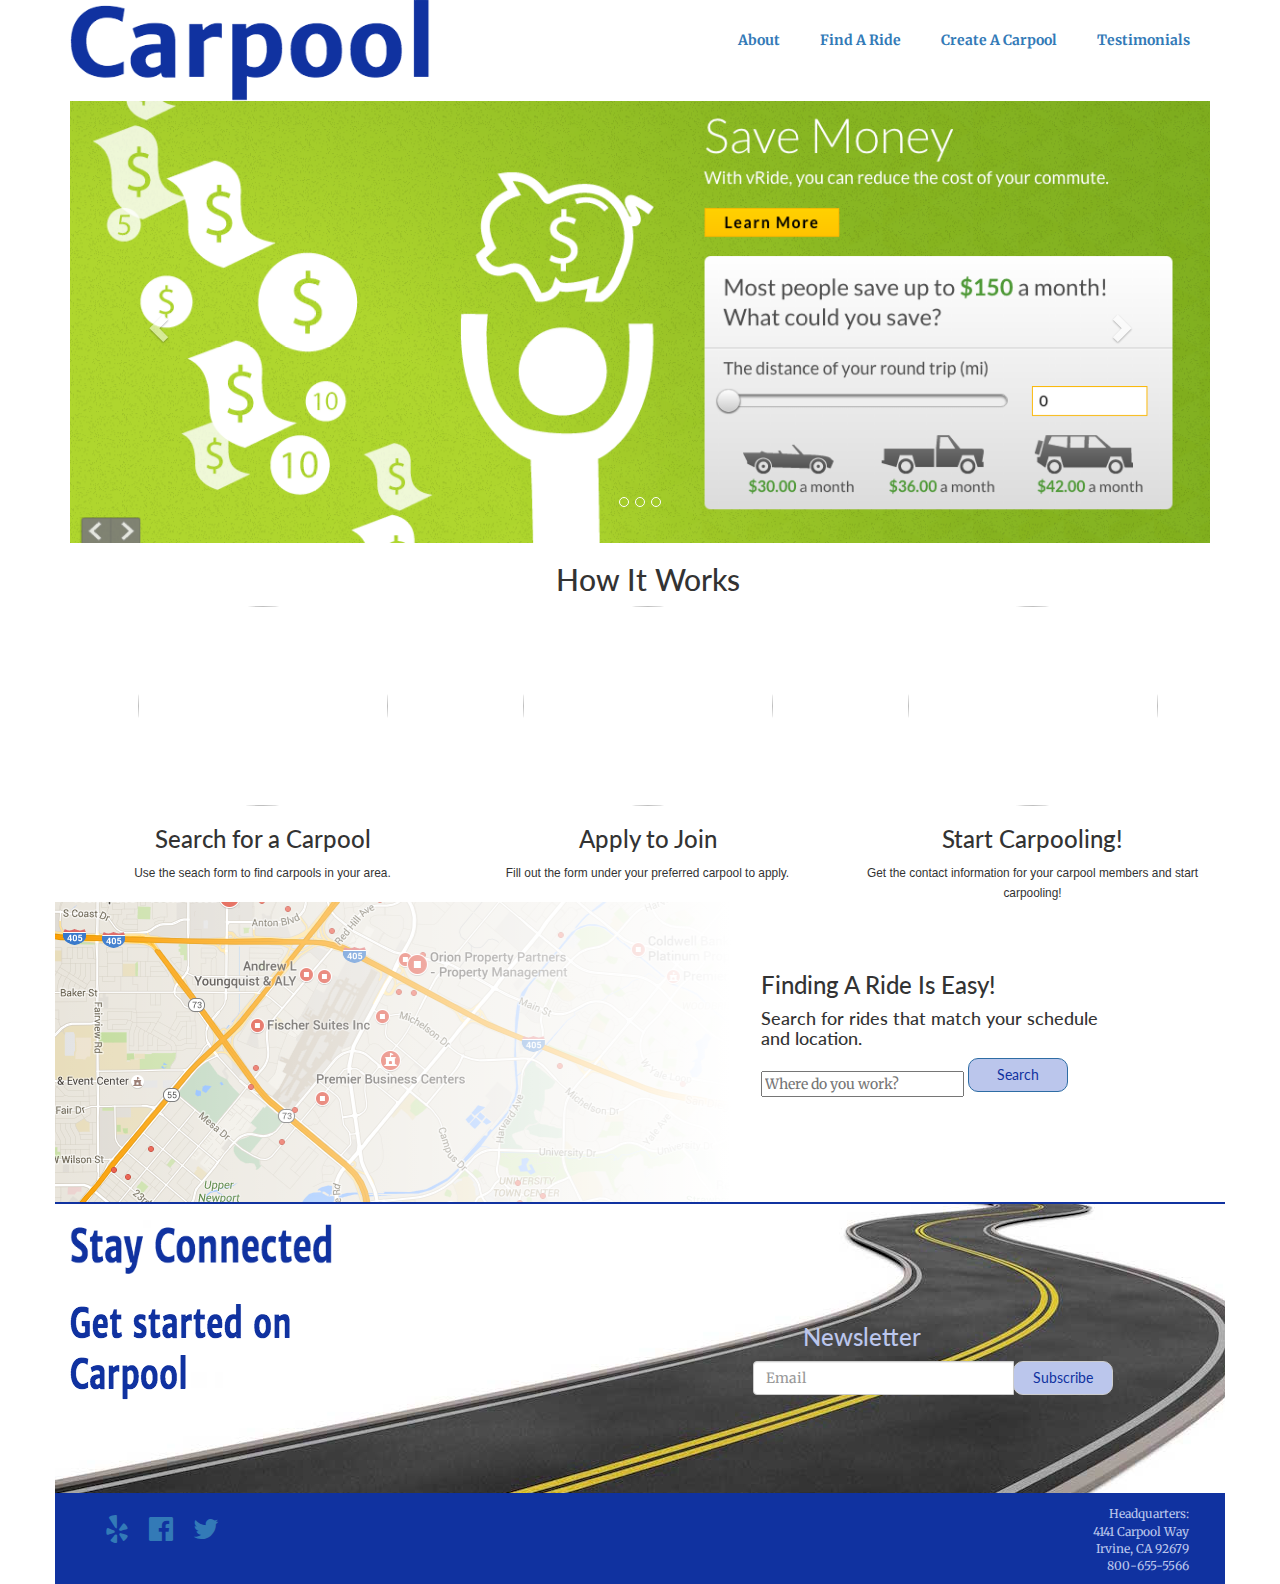
==== index.html @ 21de020d "changes to styling and added how it works container" ====
<!DOCTYPE html>
<html>
  <head>
    <meta name="viewport" content="width=device-width, initial-scale=1">
    <link rel="stylesheet" type="text/css" href="https://maxcdn.bootstrapcdn.com/bootstrap/3.3.5/css/bootstrap.min.css">
    <link rel="stylesheet" href="https://maxcdn.bootstrapcdn.com/font-awesome/4.4.0/css/font-awesome.min.css">
    <script src="https://code.jquery.com/jquery.js"></script>
    <script src="https://maxcdn.bootstrapcdn.com/bootstrap/3.3.5/js/bootstrap.min.js" integrity="sha512-K1qjQ+NcF2TYO/eI3M6v8EiNYZfA95pQumfvcVrTHtwQVDG+aHRqLi/ETn2uB+1JqwYqVG3LIvdm9lj6imS/pQ==" crossorigin="anonymous"></script>
    <link href='https://fonts.googleapis.com/css?family=Lato|Merriweather' rel='stylesheet' type='text/css'>
    <link rel="stylesheet" type="text/css" href="css/default.css">
  </head>
  <body>
    <div class="container">
      <div class="row">
        <div class="col-md-4">
          <!--Header-->
          <img src="images/Drawing.png" class="img-responsive" id="logo">
        </div>
        <!--Nav-->
        <div class="col-md-8">
          <div id="nav">
            <ul>
              <li id="get-testimonials"><a href="#testimonials">Testimonials</a></li>
              <li id="create-nav"><a href="#create-hide">Create A Carpool</a></li>
              <li><a href="#search-ride-form"> Find A Ride</a></li>
              <li id="about-nav"><a href="#about-page">About</a></li>
            </ul>
          </div>
        </div>
      </div>
    </div>

    <div class="container">
      <div class="row">
        <div class="col-sm-12">
      <div id="mycarousel" class="carousel slide" data-ride="carousel">
        <ol class="carousel-indicators">
          <li data-target="#mycarousel" data-slide-to="0"></li>
          <li data-target="#mycarousel" data-slide-to="1"></li>
          <li data-target="#mycarousel" data-slide-to="2"></li>
        </ol>
        <div class="carousel-inner" role="listbox">
          <div class="item active">
            <img src="images/money.png" class="img-responsive" alt="Save Money">
          </div>
          <div class="item">
            <img src="images/safety.png" alt="Safety First">
          </div>
          <div class="item">
            <img src="images/time.png" class="img-responsive" alt="time">
          </div>
          <div class="item">
            <img src="images/environment.png" class="img-responsive" alt="environment">
          </div>
        </div>
        <a class="left carousel-control" href="#mycarousel" role="button" data-slide="prev">
          <span class="glyphicon glyphicon-chevron-left" aria-hidden="true"></span>
          <span class="sr-only">Previous</span>
        </a>
        <a class="right carousel-control" href="#mycarousel" role="button" data-slide="next">
          <span class="glyphicon glyphicon-chevron-right" aria-hidden="true"></span>
          <span class="sr-only">Next</span>
        </a>
        </div>
      </div>
    </div>

     <div class="container" id="howitworks">
      <div class="row row-centered">
        <div class="col-md-12" id="howitworksrow">
          <h2> How It Works</h2>
          <div class="col-lg-4 col-md-4 col-sm-4 col-xs-12 col-centered">
          <img class="img-circle img-responsive center-block" src="https://developer.xamarin.com/samples/monodroid/MapsDemo/Screenshots%5CMapsDemo2.png">
          <h3>Search for a Carpool</h3>
          <small>Use the seach form to find carpools in your area.</small>
        </div>
        <div class="col-lg-4 col-md-4 col-sm-4 col-xs-12 col-centered">
          <img class="img-circle img-responsive center-block" src="https://www.az4education.org/wp-content/themes/thesis_182/custom/images/az4education_apply1.jpg">
          <h3>Apply to Join</h3>
          <small>Fill out the form under your preferred carpool to apply.</small>
        </div>
        <div class="col-lg-4 col-md-4 col-sm-4 col-xs-12 col-centered">
          <img class="img-circle img-responsive center-block" src="http://www.rochester.edu/parking/wp-content/uploads/2015/01/carpool.jpg">
          <h3>Start Carpooling!</h3>
          <small>Get the contact information for your carpool members and start carpooling!</small>
        </div>
      </div> 
    </div>
  </div>

    <div class="container" id="map-container">
      <div class="row">
        <div class="col-md-7" id="map-div">
          <div id="small-map">
            <div id="gradient">
            </div>
          </div>
        </div>
        <div class="col-md-4">
          <div class="form-horizontal" id="search-ride-form">
            <h3> Finding A Ride Is Easy!</h3>
            <h4> Search for rides that match your schedule and location.</h4>
            <input name="search" placeholder="Where do you work?" id="search-form">
            <button class="btn btn-primary" type="submit" id="search-ride">Search</button>
          </div>
        </div>
      </div>
    </div>
  </div>
</div>
</div>

    <div class="hidden" id="find-ride">
    <div class="container">
      <div class="row">
        <h3 id="near-you"> Carpools Near You</h3>
        <div class="col-md-4 col-md-offset-2">
          <span>
            <h4> Santa Ana --> Irvine</h4>
            <data> Arrive trip: Leave 6:30 am to arrive 7:00am</data><br>
            <data> Return trip: Leave 4:00pm to arrive 5:00pm</data><br>
            <button type="button" class="btn btn-primary join-button" type="submit" data-toggle="modal" data-target="#myModal"> Join</button>
          </span>
          <span>
            <h4> Tustin --> Irvine</h4>
            <data> Arrive trip: Leave 8:00 am to arrive 8:30am</data><br>
            <data> Return trip: Leave 5:00pm to arrive 5:30pm</data><br>
            <button type="button" class="btn btn-primary join-button" type="submit" data-toggle="modal" data-target="#myModal"> Join</button>
          </span>
          <span>
            <h4> Los Angeles --> Irvine</h4>
            <data> Arrive trip: Leave 6:30 am to arrive 8:00am</data><br>
            <data> Return trip: Leave 5:00pm to arrive 6:30pm</data><br>
            <button type="button" class="btn btn-primary join-button" type="submit" data-toggle="modal" data-target="#myModal"> Join</button>
          </span>
        </div>
        <div class="col-md-4">
          <span>
            <h4> Mission Viejo --> Irvine</h4>
            <data> Arrive trip: Leave 7:30 am to arrive 8:15am</data><br>
            <data> Return trip: Leave 4:30pm to arrive 5:15pm</data><br>
            <button type="button" class="btn btn-primary join-button" type="submit" data-toggle="modal" data-target="#myModal"> Join</button>
          </span>
          <span>
            <h4> Newport Beach --> Irvine</h4>
            <data> Arrive trip: Leave 8:00 am to arrive 8:30am</data><br>
            <data> Return trip: Leave 5:00pm to arrive 5:30pm</data><br>
            <button type="button" class="btn btn-primary join-button" type="submit" data-toggle="modal" data-target="#myModal"> Join</button>
          </span>
          <span>
            <h4> Long Beach --> Irvine</h4>
            <data> Arrive trip: Leave 6:30 am to arrive 7:30am</data><br>
            <data> Return trip: Leave 5:00pm to arrive 6:00pm</data><br>
            <button type="button" class="btn btn-primary join-button" type="submit" data-toggle="modal" data-target="#myModal"> Join</button>
          </span>
        </div>
      </div>
    </div>
    </div>

    <!-- Modal -->
  <div class="modal fade" id="myModal" role="dialog">
    <div class="modal-dialog">
    
      <!-- Modal content-->
      <div class="modal-content">
        <div class="modal-header">
          <button type="button" class="close" data-dismiss="modal">&times;</button>
        </div>
        <div class="modal-body">
          <div class="container" id="join-carpool">
              <div class="row">
              <div class="col-md-6">
                <form id="join">
                  <h3 id="join1">Join A Carpool:</h3>
                  <fieldset class="form-group">
                    <label for="Search">Name:</label>
                    <input type="text" class="form-control" id="name-join" placeholder="Name">
                  </fieldset>
                  <fieldset class="form-group">
                    <label for="Search">Address:</label>
                    <input type="text" class="form-control" id="address-join" placeholder="Address">
                  </fieldset>
                  <fieldset class="form-group">
                    <label for="Search">Phone:</label>
                    <input type="text" class="form-control" id="phone-join" placeholder="Phone">
                  </fieldset>
                  <fieldset class="form-group">
                    <label for="Search">Email:</label>
                    <input type="text" class="form-control" id="name-join" placeholder="Email">
                  </fieldset>
                  <button class="btn btn-primary" type="submit" id="submit">Submit</button>
                  <p> Thanks for choosing Carpool. We will verify your information and be contacting you shortly with meeting and contact information for your Carpool group.</p>
                </form>
              </div>
            </div>
          </div>
        </div>
      </div>
    </div>
  </div>

  <div class="hidden" id="about-page">
  <div class="container">
        <div class="row">
          <div class="col-md-12" "col-sm-12">
            <h3 id="about"> About us</h3>
          </div>
        </div>
        <div class="row">
          <div class="col-md-6" "col-sm-12">
            <h4> What is Carpool?</h4>
            <p> Carpool is a ridesharing service for working professionals that was founded in Orange County in 2015. It was built on the belief that people waste too much time sitting in their cars. That time could be better utilized doing productive things. Carpool helps to ease that wasted time, by decreasing time of commutes, and allowing people to make connections with other professionals in the area.</p>
            <h4> Why Carpool?</h4>
            <ul>
              <li> Saves time spent sitting on the freeway</li>
              <li> Saves money on gas</li>
              <li> Allows you to make new friends with other professionals</li>
              <li> Helps lower your carbon footprint</li>
            </ul>
            <h4> Who does it benefit?</h4>
            <p> Carpool is for working professionals who want to save time and money on their commutes. If you are a professional with a long commute, Carpool is perfect for you!</p>
            <h4> How it works:</h4>
            <p>Use the "Find A Carpool" map to find a carpool located near you. Fill out the form and submit your information. Allow our customer service representatives 48 hours to process the information. They will contact you regarding meeting places and other carpool members contact information. Then start carpooling away!</p>
          </div>
          <div class="col-md-6 col-sm-12">
            <img src="http://www.rapc.info/Transportation/TDM/image/carpool.JPG" class="img-responsive" id="no-traffic-img">
          </div>
        </div>
        <div class="show">
          <div class="row">
            <div class="col-sm-12">
              <button type="button" class="btn btn-default" type="submit" id="close-about">
                <span class="glyphicon glyphicon-menu-up" aria-hidden="true"></span>
              </button>
            </div>
          </div>
        </div>
      </div>
    </div>

    <div class="hidden" id="create-hide">
    <div class="container">
        <div class="col-sm- col-sm-offset-4" id="create carpool">
          <h3>Create A Carpool</h3>
          <form id="create" data-toggle="validator" role="form">
            <h4 id="create-header">Create Account:</h4>
            <fieldset>
              <div class="form-group">
                <label for="create">Email:</label>
                <input type="text" class="form-control" id="email-create" placeholder="email" required>
              </div>
              <div class="form-group">
                <label for="inputPassword" class="control-label" id="password">Password:</label>
                <input type="password" data-minlength="6" class="form-control" id="password-create" placeholder="password" required>
                <span class="help-block"> Minimum of 6 characters</span>
              </div>
              <div class="form-group">
                <input type="password" class="form-control" id="inputPasswordConfirm" data-match="#inputPassword" data-match-error="Password does not match" placeholder="Confirm" required>
                <div class="help-block with-errors"></div>
              </div>
            </fieldset>
            <h4> Personal Information:</h4>
            <fieldset>
              <div class="form-group">
              <label for="create">Name:</label>
              <input type="text" class="form-control" id="name-create" placeholder="Name" required>
            </div>
            <div class="form-group">
              <label for="create">Address:</label>
              <input type="text" class="form-control" id="address-create" placeholder="Address" required>
            </div>
            <div class="form-group">
              <label for="create">Phone:</label>
              <input type="text" class="form-control" id="phone-create" placeholder="Phone" required>
            </div>
            <div class="form-group">
              <label for="create">Zip Code (Employer):</label>
              <input type="text" class="form-control" id="zip-create" placeholder="Zip Code" required> 
            </div>
            <div class="form-group">
              <label for="create">Starting City:</label>
              <input type="text" class="form-control" id="start-create" placeholder="Starting City" required>
            </div>
            <div class="form-group">
              <label>
              <input type="checkbox" class="form-control" id="agree" value="" required>
              I agree to the terms of use.
              </label>
            </div>
            </fieldset>
            <div class="form-group">
            <button class="btn btn-primary" type="submit" id="submit">Sign Up</button>
            </div>
          </form>
        </div>
      </div>
    </div>
  </div>


    <div class="container" id="connected-background">
      <div class="row">
        <div class="col-sm-3">
          <img src="images/stay-connected.png" class="img-responsive" id="connected">
        </div>
      </div>
      <div class="row">
        <div class="col-md-7 " id="stay-connected">
          <img src="images/get-started.png" class="img-responsive" id="get-started">
        </div>
        <div class="col-sm-4">
          <h3 id="newsletter"> Newsletter</h3>
          <div class="input-group">
            <input type="text" class="form-control" placeholder="Email">
            <span class="input-group-btn">
              <button class="btn btn-default" type="button" id="subscribe-button">Subscribe</button>
            </span>
          </div>
    </div>
    </div>
  </div>

  <!--Testimonials-->
  <div class="hidden" id="testimonials-container">
  <div class="container" id="testimonials-background">
      <div class="row">
        <div class="col-md-12">
          <h2 id="testimonials"> What People Are Saying About Us </h2>
        </div>
      </div>
      <div class="row">
        <div class="col-mg-4 col-md-4 col-md-offset-0 col-xs-12">
          <img class="img-circle img-responsive" src="http://www.popsci.com/sites/popsci.com/files/bill_gates_july_2014.jpg" class="img-responsive" id="bill">
        </div>
        <div class="col-lg-7 col-md-7 col-md-offset- col-xs-12 bill">
          <div class="quote-heading">
            <h4> Bill G.</h4>
            <p>Technology Executive</p>
            <p> Long Beach, CA</p>
          </div>
          <div class="well bottom">
            <small> "Lorem ipsum dolor sit amet, consectetur adipiscing elit. Nunc sed convallis orci, vel convallis erat. Phasellus ullamcorper sapien orci, vitae aliquam turpis malesuada sed. Lorem ipsum dolor sit amet, consectetur adipiscing elit. Integer elit urna, feugiat ac porttitor sit amet, egestas at metus. Morbi interdum eget ligula sed sodales. Aliquam gravida augue felis, quis aliquam quam semper non. Duis ultrices turpis id enim ullamcorper, id varius purus tempor. Duis aliquam nisi quis pharetra vestibulum. Pellentesque in quam est. Vivamus velit odio, scelerisque a diam non, sollicitudin euismod velit. In at orci nisi. Sed a quam tempus, ullamcorper nisl in, bibendum."</small>
          </div>
        </div>
      </div>
      <div class="show">
        <div class="row">
          <div class="col-sm-12">
            <button type="button" class="btn btn-default" type="submit" id="close-testimonials">
              <span class="glyphicon glyphicon-menu-up" aria-hidden="true"></span>
            </button>
          </div>
        </div>
      </div>
    </div>
  </div>
  <script src="js/app.js"></script>
  </body> 
  <!--<footer>-->
    <footer>
      <div class="container" id="footer">
        <div class="row">
          <div class="col=md-4">
            <div id="social-media-nav">
              <ul>
                <li><a href="http://yelp.com"><i class="fa fa-yelp fa-2x" id="yelp"></i></a>
                <li><a href="http://facebook.com"><i class="fa fa-facebook-official fa-2x" id="facebook"></i></a>
                <li><a href="http://twitter.com"><i class="fa fa-twitter fa-2x" id="twitter"></i></a>
              </ul>
            </div>
          </div>
          <div class="col-md-2 col-md-offset-8">
            <div id="company-info">Headquarters:<br>4141 Carpool Way<br>Irvine, CA 92679</br>800-655-5566
            </div>
          </div>
        </div>
      </div>
    </div>
  </footer>
</html>
---- css/default.css ----
h2, h3, h4, h5 {
  font-family: 'Lato', serif;
}
p, li, ul, span {
  font-family: 'Merriweather', sans-serif;
}
label {
  font-family: 'Lato', serif;
}
input {
  font-family: 'Merriweather', sans-serif;
}
fieldset, form {
  font-family: 'Merriweather', sans-serif;
}
#about {
  border-bottom: 5px solid #5174E9;
}
#no-traffic-img {
  float: right;
  margin-right: 100px;
  margin-top: 50px;
}
#submit, #newsletter-button, #subscribe-button, #search-ride, #close-about, #close-testimonials{
  font-family: 'Lato', serif;
  background-color: #BBC6EC;
  color: #1032A0;
  border-radius: 10px;
  width: 100px;
  margin-bottom: 20px;
}
#sign {
  margin-top:50px;
  float: left;
}
#background-image {
  background-image: url(../images/map.png);
  padding: 20px;
  border-top: 5px solid #1032A0;
}
#form, #form2 {
  background-color: rgba(182, 182, 180, 0.7);
  padding: 5px 20px 20px 20px;
  color: #5174E9;
}
#find {
  font-weight: bold;
}
#bill-quote, #steve-quote, #jack-quote {
  border-bottom: 2px dotted #5174E9;
  padding: 5px;
}
#bill {
  height: 250px;
  margin-top: 30px;
  margin-bottom: 10px;
  margin-right: auto;
  margin-left: auto;
}
#steve {
  height: 150px;
  margin-bottom: 10px;
  margin-top: 10px;
}
#jack {
  height: 150px;
}
#sky {
  background-image: url(http://www.mrwallpaper.com/wallpapers/doubled-freeway-at-night-1600x900.jpg);
  padding: 20px;
}
#contact-us {
  background-color: rgba(182, 182, 180, 0.5);
  padding: 5px 20px 20px 20px;
  color: #1032A0;
}
#sm-icons {
  word-spacing: 20px;
}
#list-view, #list-view2 {
  padding: 30px;
}
#nav ul li{
  float: right;
  display: inline;
  padding: 20px;
  font-weight: bold;
}
#company-info {
  float: right;
  font-family: 'Merriweather', sans-serif;
  font-size: 12px;
  text-align: right;
}
#social-media {
  margin-bottom: 20px;
}
#connected-background {
  background-image: url(../images/roads.jpg);
  height: 293px;
  border-top: 2px solid #1032A0;
  border-bottom: 2px solid #1032A0;
}
#connected {
  padding-bottom: 30px;
  margin-top: 20px;
}
#sm-border {
  height: 5px solid #1032A0;
}
#newsletter {
  width: 400px;
  margin-left: 50px;
  color: #BBC6EC;
}
.carousel-control.left, 
.carousel-control.right {
    background-image: none
}
.carousel-inner > .item > img {
    margin: 0 auto;
}
#small-map {
  position: relative;
  background-image: url(../images/small-map.png);
  height: 300px;
  width: 100%;
  margin-left: 0;
}
#gradient {
  height: 100%;
  width: 100%;
  position: absolute;
  top: 0;
  left: 0;
  background-image: linear-gradient(
    to right, transparent, white);
}
#social-media-nav ul li{
  display: inline;
  float: left;
  padding: 10px;
}
#questions-row {
  height: 350px;
  width: 100%;
  background-color: #5174E9;
  margin: 0;
}
#questions-div {
  text-align: center;
}
#search-ride-form {
  background-color: white;
  margin-top: 70px;
}
#savings {
  height: 200px;
  width: 100%;
  color: #1032A0;
  margin: 0;
  background-image: -webkit-gradient(
  linear,
  left top,
  left bottom,
  color-stop(0, #5175E9),
  color-stop(1, #BBC6EC)
);
}
#saved {
  text-align: center;
  margin-top: 30px;
}
#dollars {
  font-family: 'Merriweather', sans-serif;
  font-size: 72px;
}
#near-you {
  text-align: center;
}
#close-about, #close-testimonials {
  float: right;
}
#email-create, #password-create, #name-create, #address-create, #phone-create, #zip-create, #start-create, #inputPasswordConfirm {
  width: 300px;
}
#testimonials-background {
  background-image: url(http://www.wallpapersbyte.com/wp-content/uploads/2015/06/White-Paper-Dents-Bumps-Texture-Background-WallpapersByte-com-1920x1080.jpg);
}
#testimonials {
  color: #1032A0;
}
.bill {
  color: #5174E9;
}
#footer {
  background-color: #1032A0; 
  color: #BBC6EC;
  padding-bottom: 10px;
}
.quote-heading {
  text-align: center;
  background-color: rgba(81, 116, 233, 0.7);
  color: #1032A0;
  padding-top: 10px;
  padding-bottom: 10px;
}
#howitworks {
  padding-left: 0;
  text-align: center;
}
#howitworks img {
  height: 200px;
  width: 250px;
}
#map-div, #map-container {
  padding-left: 0;
}
#find-ride {
  padding-bottom: 20px;
}
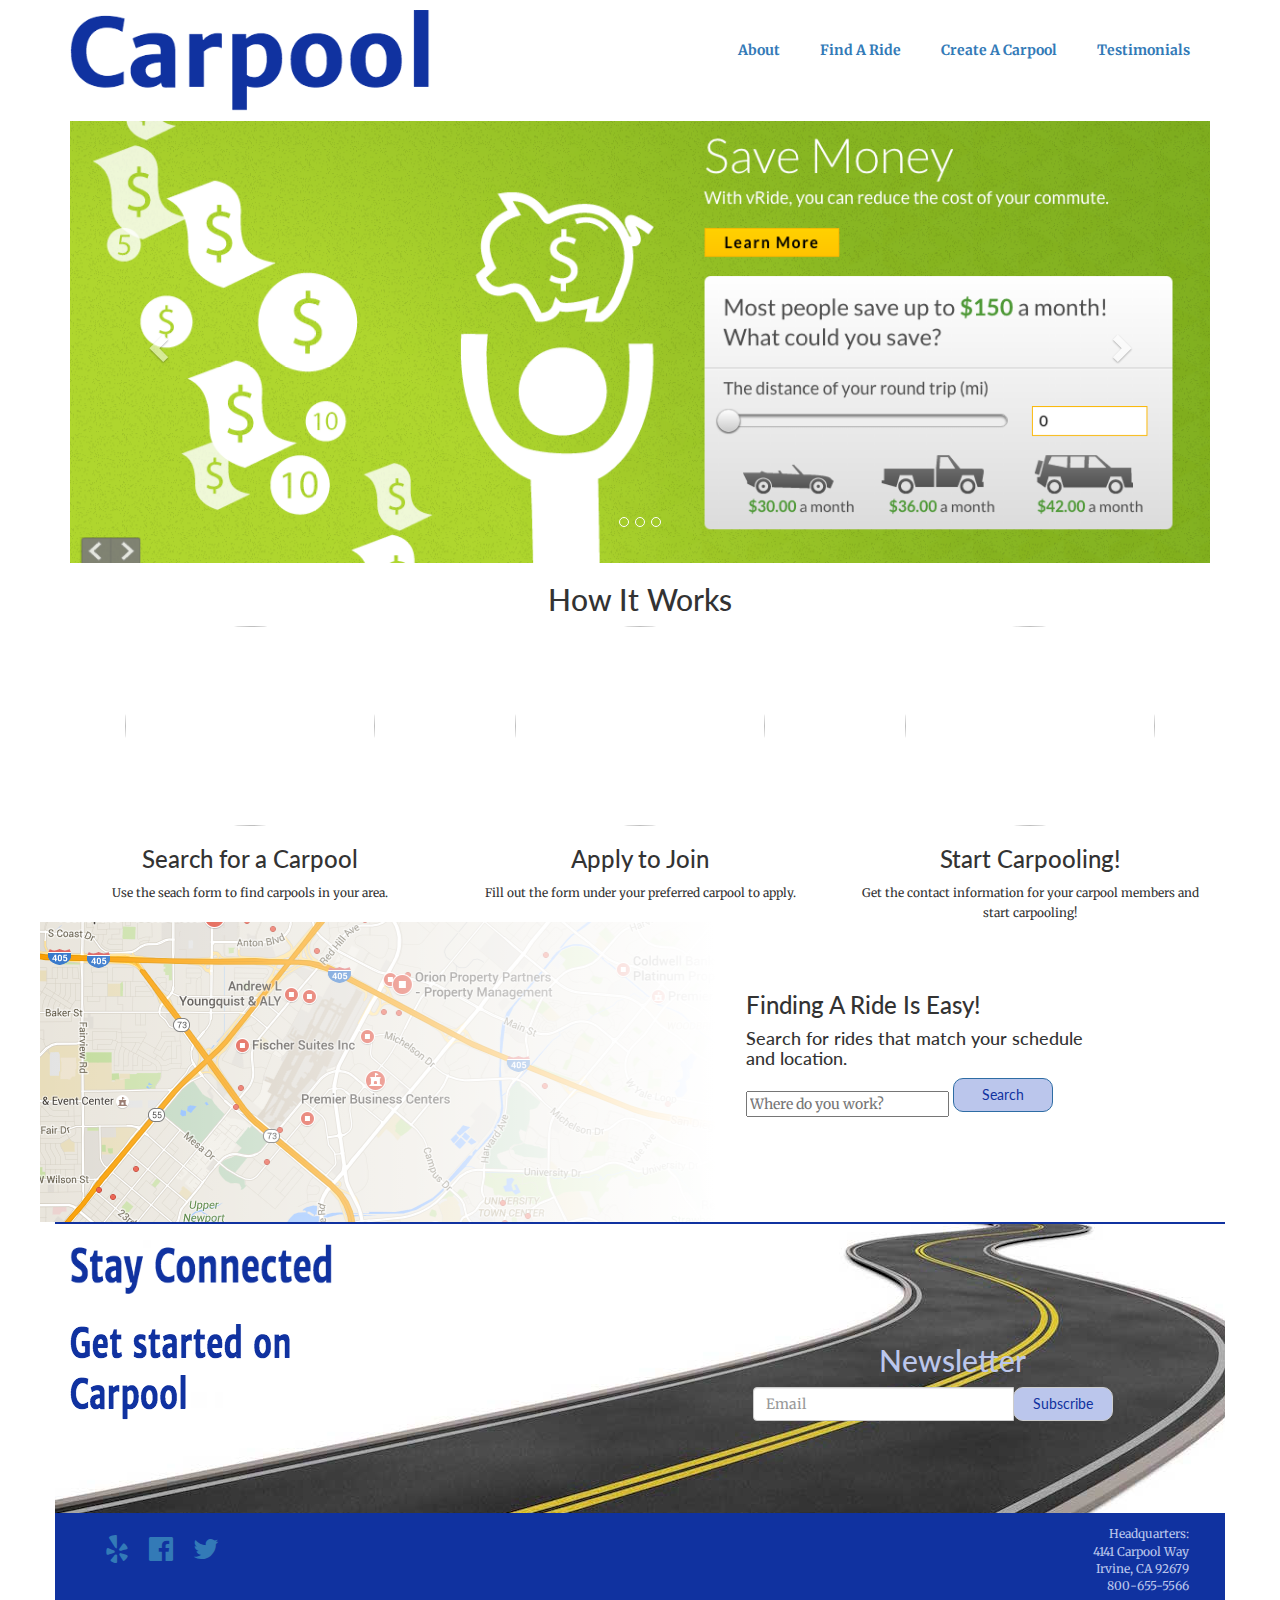
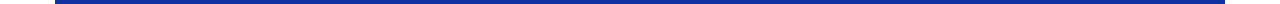
==== commit 101baa6f: "changes to form styling, #4" ====
--- a/index.html
+++ b/index.html
@@ -10,7 +10,7 @@
     <link rel="stylesheet" type="text/css" href="css/default.css">
   </head>
   <body>
-    <div class="container">
+    <div class="container" id="header-container">
       <div class="row">
         <div class="col-md-4">
           <!--Header-->
@@ -33,64 +33,65 @@
     <div class="container">
       <div class="row">
         <div class="col-sm-12">
-      <div id="mycarousel" class="carousel slide" data-ride="carousel">
-        <ol class="carousel-indicators">
-          <li data-target="#mycarousel" data-slide-to="0"></li>
-          <li data-target="#mycarousel" data-slide-to="1"></li>
-          <li data-target="#mycarousel" data-slide-to="2"></li>
-        </ol>
-        <div class="carousel-inner" role="listbox">
-          <div class="item active">
-            <img src="images/money.png" class="img-responsive" alt="Save Money">
-          </div>
-          <div class="item">
-            <img src="images/safety.png" alt="Safety First">
-          </div>
-          <div class="item">
-            <img src="images/time.png" class="img-responsive" alt="time">
-          </div>
-          <div class="item">
-            <img src="images/environment.png" class="img-responsive" alt="environment">
-          </div>
-        </div>
-        <a class="left carousel-control" href="#mycarousel" role="button" data-slide="prev">
-          <span class="glyphicon glyphicon-chevron-left" aria-hidden="true"></span>
-          <span class="sr-only">Previous</span>
-        </a>
-        <a class="right carousel-control" href="#mycarousel" role="button" data-slide="next">
-          <span class="glyphicon glyphicon-chevron-right" aria-hidden="true"></span>
-          <span class="sr-only">Next</span>
-        </a>
-        </div>
-      </div>
-    </div>
-
-     <div class="container" id="howitworks">
+          <div id="mycarousel" class="carousel slide" data-ride="carousel">
+            <ol class="carousel-indicators">
+              <li data-target="#mycarousel" data-slide-to="0"></li>
+              <li data-target="#mycarousel" data-slide-to="1"></li>
+              <li data-target="#mycarousel" data-slide-to="2"></li>
+            </ol>
+            <div class="carousel-inner" role="listbox">
+              <div class="item active">
+                <img src="images/money.png" class="img-responsive" alt="Save Money">
+              </div>
+              <div class="item">
+                <img src="images/safety.png" alt="Safety First">
+              </div>
+              <div class="item">
+                <img src="images/time.png" class="img-responsive" alt="time">
+              </div>
+              <div class="item">
+                <img src="images/environment.png" class="img-responsive" alt="environment">
+              </div>
+            </div>
+            <a class="left carousel-control" href="#mycarousel" role="button" data-slide="prev">
+              <span class="glyphicon glyphicon-chevron-left" aria-hidden="true"></span>
+              <span class="sr-only">Previous</span>
+            </a>
+            <a class="right carousel-control" href="#mycarousel" role="button" data-slide="next">
+              <span class="glyphicon glyphicon-chevron-right" aria-hidden="true"></span>
+              <span class="sr-only">Next</span>
+            </a>
+          </div>
+        </div>
+      </div>
+    </div>
+
+    <div class="container" id="howitworks">
       <div class="row row-centered">
         <div class="col-md-12" id="howitworksrow">
           <h2> How It Works</h2>
           <div class="col-lg-4 col-md-4 col-sm-4 col-xs-12 col-centered">
-          <img class="img-circle img-responsive center-block" src="https://developer.xamarin.com/samples/monodroid/MapsDemo/Screenshots%5CMapsDemo2.png">
-          <h3>Search for a Carpool</h3>
-          <small>Use the seach form to find carpools in your area.</small>
-        </div>
-        <div class="col-lg-4 col-md-4 col-sm-4 col-xs-12 col-centered">
-          <img class="img-circle img-responsive center-block" src="https://www.az4education.org/wp-content/themes/thesis_182/custom/images/az4education_apply1.jpg">
-          <h3>Apply to Join</h3>
-          <small>Fill out the form under your preferred carpool to apply.</small>
-        </div>
-        <div class="col-lg-4 col-md-4 col-sm-4 col-xs-12 col-centered">
-          <img class="img-circle img-responsive center-block" src="http://www.rochester.edu/parking/wp-content/uploads/2015/01/carpool.jpg">
-          <h3>Start Carpooling!</h3>
-          <small>Get the contact information for your carpool members and start carpooling!</small>
-        </div>
-      </div> 
-    </div>
-  </div>
+            <img class="img-circle img-responsive center-block" src="https://developer.xamarin.com/samples/monodroid/MapsDemo/Screenshots%5CMapsDemo2.png">
+            <h3>Search for a Carpool</h3>
+            <small>Use the seach form to find carpools in your area.</small>
+          </div>
+          <div class="col-lg-4 col-md-4 col-sm-4 col-xs-12 col-centered">
+            <img class="img-circle img-responsive center-block" src="https://www.az4education.org/wp-content/themes/thesis_182/custom/images/az4education_apply1.jpg">
+            <h3>Apply to Join</h3>
+            <small>Fill out the form under your preferred carpool to apply.</small>
+          </div>
+          <div class="col-lg-4 col-md-4 col-sm-4 col-xs-12 col-centered">
+            <img class="img-circle img-responsive center-block" src="http://www.rochester.edu/parking/wp-content/uploads/2015/01/carpool.jpg">
+            <h3>Start Carpooling!</h3>
+            <small>Get the contact information for your carpool members and start carpooling!</small>
+          </div>
+        </div> 
+      </div>
+    </div>
 
     <div class="container" id="map-container">
       <div class="row">
-        <div class="col-md-7" id="map-div">
+        <div class="col-md-7" "col-sm-7 col-xs-7" id="map-div">
           <div id="small-map">
             <div id="gradient">
             </div>
@@ -106,125 +107,133 @@
         </div>
       </div>
     </div>
-  </div>
-</div>
-</div>
 
     <div class="hidden" id="find-ride">
-    <div class="container">
-      <div class="row">
-        <h3 id="near-you"> Carpools Near You</h3>
-        <div class="col-md-4 col-md-offset-2">
-          <span>
-            <h4> Santa Ana --> Irvine</h4>
-            <data> Arrive trip: Leave 6:30 am to arrive 7:00am</data><br>
-            <data> Return trip: Leave 4:00pm to arrive 5:00pm</data><br>
-            <button type="button" class="btn btn-primary join-button" type="submit" data-toggle="modal" data-target="#myModal"> Join</button>
-          </span>
-          <span>
-            <h4> Tustin --> Irvine</h4>
-            <data> Arrive trip: Leave 8:00 am to arrive 8:30am</data><br>
-            <data> Return trip: Leave 5:00pm to arrive 5:30pm</data><br>
-            <button type="button" class="btn btn-primary join-button" type="submit" data-toggle="modal" data-target="#myModal"> Join</button>
-          </span>
-          <span>
-            <h4> Los Angeles --> Irvine</h4>
-            <data> Arrive trip: Leave 6:30 am to arrive 8:00am</data><br>
-            <data> Return trip: Leave 5:00pm to arrive 6:30pm</data><br>
-            <button type="button" class="btn btn-primary join-button" type="submit" data-toggle="modal" data-target="#myModal"> Join</button>
-          </span>
-        </div>
-        <div class="col-md-4">
-          <span>
-            <h4> Mission Viejo --> Irvine</h4>
-            <data> Arrive trip: Leave 7:30 am to arrive 8:15am</data><br>
-            <data> Return trip: Leave 4:30pm to arrive 5:15pm</data><br>
-            <button type="button" class="btn btn-primary join-button" type="submit" data-toggle="modal" data-target="#myModal"> Join</button>
-          </span>
-          <span>
-            <h4> Newport Beach --> Irvine</h4>
-            <data> Arrive trip: Leave 8:00 am to arrive 8:30am</data><br>
-            <data> Return trip: Leave 5:00pm to arrive 5:30pm</data><br>
-            <button type="button" class="btn btn-primary join-button" type="submit" data-toggle="modal" data-target="#myModal"> Join</button>
-          </span>
-          <span>
-            <h4> Long Beach --> Irvine</h4>
-            <data> Arrive trip: Leave 6:30 am to arrive 7:30am</data><br>
-            <data> Return trip: Leave 5:00pm to arrive 6:00pm</data><br>
-            <button type="button" class="btn btn-primary join-button" type="submit" data-toggle="modal" data-target="#myModal"> Join</button>
-          </span>
-        </div>
-      </div>
-    </div>
+      <div class="container">
+        <div class="row">
+          <h3 id="near-you"> Carpools Near You</h3>
+          <div class="col-md-4 col-md-offset-2">
+            <span>
+              <h4> Santa Ana --> Irvine</h4>
+              <data> Arrive trip: Leave 6:30 am to arrive 7:00am</data><br>
+              <data> Return trip: Leave 4:00pm to arrive 5:00pm</data><br>
+              <button type="button" class="btn btn-primary join-button" type="submit" data-toggle="modal" data-target="#myModal"> Join</button>
+            </span>
+            <span>
+              <h4> Tustin --> Irvine</h4>
+              <data> Arrive trip: Leave 8:00 am to arrive 8:30am</data><br>
+              <data> Return trip: Leave 5:00pm to arrive 5:30pm</data><br>
+              <button type="button" class="btn btn-primary join-button" type="submit" data-toggle="modal" data-target="#myModal"> Join</button>
+            </span>
+            <span>
+              <h4> Los Angeles --> Irvine</h4>
+              <data> Arrive trip: Leave 6:30 am to arrive 8:00am</data><br>
+              <data> Return trip: Leave 5:00pm to arrive 6:30pm</data><br>
+              <button type="button" class="btn btn-primary join-button" type="submit" data-toggle="modal" data-target="#myModal"> Join</button>
+            </span>
+          </div>
+          <div class="col-md-4">
+            <span>
+              <h4> Mission Viejo --> Irvine</h4>
+              <data> Arrive trip: Leave 7:30 am to arrive 8:15am</data><br>
+              <data> Return trip: Leave 4:30pm to arrive 5:15pm</data><br>
+              <button type="button" class="btn btn-primary join-button" type="submit" data-toggle="modal" data-target="#myModal"> Join</button>
+            </span>
+            <span>
+              <h4> Newport Beach --> Irvine</h4>
+              <data> Arrive trip: Leave 8:00 am to arrive 8:30am</data><br>
+              <data> Return trip: Leave 5:00pm to arrive 5:30pm</data><br>
+              <button type="button" class="btn btn-primary join-button" type="submit" data-toggle="modal" data-target="#myModal"> Join</button>
+            </span>
+            <span>
+              <h4> Long Beach --> Irvine</h4>
+              <data> Arrive trip: Leave 6:30 am to arrive 7:30am</data><br>
+              <data> Return trip: Leave 5:00pm to arrive 6:00pm</data><br>
+              <button type="button" class="btn btn-primary join-button" type="submit" data-toggle="modal" data-target="#myModal"> Join</button>
+            </span>
+          </div>
+        </div>
+      </div>
     </div>
 
     <!-- Modal -->
-  <div class="modal fade" id="myModal" role="dialog">
-    <div class="modal-dialog">
-    
+    <div class="modal fade" id="myModal" role="dialog">
+      <div class="modal-dialog">
       <!-- Modal content-->
-      <div class="modal-content">
-        <div class="modal-header">
-          <button type="button" class="close" data-dismiss="modal">&times;</button>
-        </div>
-        <div class="modal-body">
-          <div class="container" id="join-carpool">
-              <div class="row">
-              <div class="col-md-6">
-                <form id="join">
-                  <h3 id="join1">Join A Carpool:</h3>
-                  <fieldset class="form-group">
-                    <label for="Search">Name:</label>
-                    <input type="text" class="form-control" id="name-join" placeholder="Name">
-                  </fieldset>
-                  <fieldset class="form-group">
-                    <label for="Search">Address:</label>
-                    <input type="text" class="form-control" id="address-join" placeholder="Address">
-                  </fieldset>
-                  <fieldset class="form-group">
-                    <label for="Search">Phone:</label>
-                    <input type="text" class="form-control" id="phone-join" placeholder="Phone">
-                  </fieldset>
-                  <fieldset class="form-group">
-                    <label for="Search">Email:</label>
-                    <input type="text" class="form-control" id="name-join" placeholder="Email">
-                  </fieldset>
-                  <button class="btn btn-primary" type="submit" id="submit">Submit</button>
-                  <p> Thanks for choosing Carpool. We will verify your information and be contacting you shortly with meeting and contact information for your Carpool group.</p>
-                </form>
-              </div>
-            </div>
-          </div>
-        </div>
-      </div>
-    </div>
-  </div>
-
-  <div class="hidden" id="about-page">
-  <div class="container">
-        <div class="row">
-          <div class="col-md-12" "col-sm-12">
-            <h3 id="about"> About us</h3>
-          </div>
-        </div>
-        <div class="row">
-          <div class="col-md-6" "col-sm-12">
-            <h4> What is Carpool?</h4>
-            <p> Carpool is a ridesharing service for working professionals that was founded in Orange County in 2015. It was built on the belief that people waste too much time sitting in their cars. That time could be better utilized doing productive things. Carpool helps to ease that wasted time, by decreasing time of commutes, and allowing people to make connections with other professionals in the area.</p>
-            <h4> Why Carpool?</h4>
-            <ul>
-              <li> Saves time spent sitting on the freeway</li>
-              <li> Saves money on gas</li>
-              <li> Allows you to make new friends with other professionals</li>
-              <li> Helps lower your carbon footprint</li>
-            </ul>
-            <h4> Who does it benefit?</h4>
-            <p> Carpool is for working professionals who want to save time and money on their commutes. If you are a professional with a long commute, Carpool is perfect for you!</p>
-            <h4> How it works:</h4>
-            <p>Use the "Find A Carpool" map to find a carpool located near you. Fill out the form and submit your information. Allow our customer service representatives 48 hours to process the information. They will contact you regarding meeting places and other carpool members contact information. Then start carpooling away!</p>
-          </div>
-          <div class="col-md-6 col-sm-12">
-            <img src="http://www.rapc.info/Transportation/TDM/image/carpool.JPG" class="img-responsive" id="no-traffic-img">
+        <div class="modal-content">
+          <div class="modal-header">
+            <button type="button" class="close" data-dismiss="modal">&times;</button>
+          </div>
+          <div class="modal-body">
+            <div class="container" id="join-carpool">
+                <div class="row">
+                <div class="col-md-6">
+                  <form id="join">
+                    <h3 id="join1">Join A Carpool:</h3>
+                    <fieldset class="form-group">
+                      <label for="Search">Name:</label>
+                      <input type="text" class="form-control" id="name-join" placeholder="Name">
+                    </fieldset>
+                    <fieldset class="form-group">
+                      <label for="Search">Address:</label>
+                      <input type="text" class="form-control" id="address-join" placeholder="Address">
+                    </fieldset>
+                    <fieldset class="form-group">
+                      <label for="Search">Phone:</label>
+                      <input type="text" class="form-control" id="phone-join" placeholder="Phone">
+                    </fieldset>
+                    <fieldset class="form-group">
+                      <label for="Search">Email:</label>
+                      <input type="text" class="form-control" id="name-join" placeholder="Email">
+                    </fieldset>
+                    <button class="btn btn-primary" type="submit" id="submit">Submit</button>
+                    <p> Thanks for choosing Carpool. We will verify your information and be contacting you shortly with meeting and contact information for your Carpool group.</p>
+                  </form>
+                </div>
+              </div>
+            </div>
+          </div>
+        </div>
+      </div>
+    </div>
+
+    <div class="hidden" id="about-page">
+      <div class="container" id="about-container">
+        <div class="opacity">
+          <div class="row">
+            <div class="col-md-12">
+              <h2 id="about"> About Us: Why Carpool</h2>
+            </div>
+          </div>
+          <div class="row center-block">
+            <div class="col-lg-6 col-md-6 col-sm-6">
+              <div class="panel panel-default">
+                <div class="panel-heading">
+                  <img class="img-responsive" src="http://images.huffingtonpost.com/2015-07-17-1437155465-1424656-SteveJobs.jpg">
+                </div>
+                <div class="panel-body">
+                  <h3> Steve Jobs</h3>
+                  <h4>Position: Founder</h4>
+                  <div class="well">
+                    <small> Steve founded the company in 2015 after growing tired of long and grueling commutes. He formed carpools himself with people he connected, and decided that other professionals could benefit from the same services, so Carpool was born.</small>
+                  </div>
+                </div>
+              </div>
+            </div>
+            <div class="col-lg-6 col-md-6 col-sm-6">
+              <div class="panel panel-default">
+                <div class="panel-heading">
+                  <img class="img-responsive" src="http://thenextweb.com/wp-content/blogs.dir/1/files/2015/07/Jack-Dorsey.jpg">
+                </div>
+                <div class="panel-body">
+                  <h3> Jack Dorsey</h3>
+                  <h4>Position: Carpooler</h4>
+                  <div class="well">
+                    <small> Jack was one of the first carpool clients. He wanted a way out of his long commute, and got connected with Steve. He has been in a carpool ever since, and has made several new friends, saved money, helped minimize his carbon footprint, and drastically shortened his commute time. </small>
+                  </div>
+                </div>
+              </div>
+            </div>
           </div>
         </div>
         <div class="show">
@@ -240,64 +249,75 @@
     </div>
 
     <div class="hidden" id="create-hide">
-    <div class="container">
-        <div class="col-sm- col-sm-offset-4" id="create carpool">
-          <h3>Create A Carpool</h3>
+      <div class="container" id="create-container">
+        <div class="opacity">
+        <div class="row">
+          <div class="col-sm-12">
+            <h2 class="create-header"> Sign up for your new Carpool account</h2>
+          </div>
+        </div>
+        <div class="row">
+          <div class="col-sm-12" id="create carpool">
+            <h3 class="create-header">Create A Carpool</h3>
+          </div>
           <form id="create" data-toggle="validator" role="form">
-            <h4 id="create-header">Create Account:</h4>
-            <fieldset>
-              <div class="form-group">
-                <label for="create">Email:</label>
-                <input type="text" class="form-control" id="email-create" placeholder="email" required>
-              </div>
-              <div class="form-group">
-                <label for="inputPassword" class="control-label" id="password">Password:</label>
-                <input type="password" data-minlength="6" class="form-control" id="password-create" placeholder="password" required>
-                <span class="help-block"> Minimum of 6 characters</span>
-              </div>
-              <div class="form-group">
-                <input type="password" class="form-control" id="inputPasswordConfirm" data-match="#inputPassword" data-match-error="Password does not match" placeholder="Confirm" required>
+            <div class="col-sm-3 col-sm-offset-3" id="form-create">
+              <h4 id="create-header">Create Account:</h4>
+              <fieldset>
+                <div class="form-group">
+                  <label for="create">Email:</label>
+                  <input type="text" class="form-control" id="email-create" placeholder="email" required>
+                </div>
+                <div class="form-group">
+                  <label for="inputPassword" class="control-label" id="password">Password:</label>
+                  <input type="password" data-minlength="6" class="form-control" id="password-create" placeholder="password" required>
+                  <span class="help-block"> Minimum of 6 characters</span>
+                </div>
+                <div class="form-group">
+                  <input type="password" class="form-control" id="inputPasswordConfirm" data-match="#inputPassword" data-match-error="Password does not match" placeholder="Confirm" required>
                 <div class="help-block with-errors"></div>
-              </div>
-            </fieldset>
-            <h4> Personal Information:</h4>
-            <fieldset>
-              <div class="form-group">
-              <label for="create">Name:</label>
-              <input type="text" class="form-control" id="name-create" placeholder="Name" required>
-            </div>
-            <div class="form-group">
-              <label for="create">Address:</label>
-              <input type="text" class="form-control" id="address-create" placeholder="Address" required>
-            </div>
-            <div class="form-group">
-              <label for="create">Phone:</label>
-              <input type="text" class="form-control" id="phone-create" placeholder="Phone" required>
-            </div>
-            <div class="form-group">
-              <label for="create">Zip Code (Employer):</label>
-              <input type="text" class="form-control" id="zip-create" placeholder="Zip Code" required> 
-            </div>
-            <div class="form-group">
-              <label for="create">Starting City:</label>
-              <input type="text" class="form-control" id="start-create" placeholder="Starting City" required>
-            </div>
-            <div class="form-group">
-              <label>
-              <input type="checkbox" class="form-control" id="agree" value="" required>
-              I agree to the terms of use.
-              </label>
-            </div>
-            </fieldset>
-            <div class="form-group">
-            <button class="btn btn-primary" type="submit" id="submit">Sign Up</button>
-            </div>
-          </form>
-        </div>
-      </div>
-    </div>
-  </div>
-
+                </div>
+                <div class="form-group">
+                  <label>
+                    <input type="checkbox" class="form-control" id="agree" value="" required>
+                    I agree to the terms of use.
+                  </label>
+                </div>
+                <div class="form-group">
+                  <button class="btn btn-primary" type="submit" id="submit">Sign Up</button>
+                </div>
+              </fieldset>
+            </div>
+              <div class="col-sm-3">
+                <h4> Personal Information:</h4>
+                <fieldset>
+                  <div class="form-group">
+                    <label for="create">Name:</label>
+                    <input type="text" class="form-control" id="name-create" placeholder="Name" required>
+                  </div>
+                  <div class="form-group">
+                    <label for="create">Address:</label>
+                    <input type="text" class="form-control" id="address-create" placeholder="Address" required>
+                  </div>
+                  <div class="form-group">
+                    <label for="create">Phone:</label>
+                    <input type="text" class="form-control" id="phone-create" placeholder="Phone" required>
+                  </div>
+                  <div class="form-group">
+                    <label for="create">Zip Code (Employer):</label>
+                    <input type="text" class="form-control" id="zip-create" placeholder="Zip Code" required> 
+                  </div>
+                  <div class="form-group">
+                    <label for="create">Starting City:</label>
+                    <input type="text" class="form-control" id="start-create" placeholder="Starting City" required>
+                  </div>
+                </fieldset>
+              </div>
+            </form>
+          </div>
+        </div>
+        </div>
+      </div>
 
     <div class="container" id="connected-background">
       <div class="row">
@@ -317,46 +337,46 @@
               <button class="btn btn-default" type="button" id="subscribe-button">Subscribe</button>
             </span>
           </div>
-    </div>
-    </div>
-  </div>
+        </div>
+      </div>
+    </div>
 
   <!--Testimonials-->
-  <div class="hidden" id="testimonials-container">
-  <div class="container" id="testimonials-background">
-      <div class="row">
-        <div class="col-md-12">
-          <h2 id="testimonials"> What People Are Saying About Us </h2>
-        </div>
-      </div>
-      <div class="row">
-        <div class="col-mg-4 col-md-4 col-md-offset-0 col-xs-12">
-          <img class="img-circle img-responsive" src="http://www.popsci.com/sites/popsci.com/files/bill_gates_july_2014.jpg" class="img-responsive" id="bill">
-        </div>
-        <div class="col-lg-7 col-md-7 col-md-offset- col-xs-12 bill">
-          <div class="quote-heading">
-            <h4> Bill G.</h4>
-            <p>Technology Executive</p>
-            <p> Long Beach, CA</p>
-          </div>
-          <div class="well bottom">
-            <small> "Lorem ipsum dolor sit amet, consectetur adipiscing elit. Nunc sed convallis orci, vel convallis erat. Phasellus ullamcorper sapien orci, vitae aliquam turpis malesuada sed. Lorem ipsum dolor sit amet, consectetur adipiscing elit. Integer elit urna, feugiat ac porttitor sit amet, egestas at metus. Morbi interdum eget ligula sed sodales. Aliquam gravida augue felis, quis aliquam quam semper non. Duis ultrices turpis id enim ullamcorper, id varius purus tempor. Duis aliquam nisi quis pharetra vestibulum. Pellentesque in quam est. Vivamus velit odio, scelerisque a diam non, sollicitudin euismod velit. In at orci nisi. Sed a quam tempus, ullamcorper nisl in, bibendum."</small>
-          </div>
-        </div>
-      </div>
-      <div class="show">
-        <div class="row">
-          <div class="col-sm-12">
-            <button type="button" class="btn btn-default" type="submit" id="close-testimonials">
-              <span class="glyphicon glyphicon-menu-up" aria-hidden="true"></span>
-            </button>
-          </div>
-        </div>
-      </div>
-    </div>
-  </div>
-  <script src="js/app.js"></script>
-  </body> 
+    <div class="hidden" id="testimonials-container">
+    <div class="container" id="testimonials-background">
+        <div class="row">
+          <div class="col-md-12">
+            <h2 id="testimonials"> What People Are Saying About Us </h2>
+          </div>
+        </div>
+        <div class="row">
+          <div class="col-mg-4 col-md-4 col-md-offset-0 col-xs-12">
+            <img class="img-circle img-responsive" src="http://www.popsci.com/sites/popsci.com/files/bill_gates_july_2014.jpg" class="img-responsive" id="bill">
+          </div>
+          <div class="col-lg-7 col-md-7 col-md-offset- col-xs-12 bill">
+            <div class="quote-heading">
+              <h4> Bill G.</h4>
+              <p>Technology Executive</p>
+              <p> Long Beach, CA</p>
+            </div>
+            <div class="well bottom">
+              <small> "Lorem ipsum dolor sit amet, consectetur adipiscing elit. Nunc sed convallis orci, vel convallis erat. Phasellus ullamcorper sapien orci, vitae aliquam turpis malesuada sed. Lorem ipsum dolor sit amet, consectetur adipiscing elit. Integer elit urna, feugiat ac porttitor sit amet, egestas at metus. Morbi interdum eget ligula sed sodales. Aliquam gravida augue felis, quis aliquam quam semper non. Duis ultrices turpis id enim ullamcorper, id varius purus tempor. Duis aliquam nisi quis pharetra vestibulum. Pellentesque in quam est. Vivamus velit odio, scelerisque a diam non, sollicitudin euismod velit. In at orci nisi. Sed a quam tempus, ullamcorper nisl in, bibendum."</small>
+            </div>
+          </div>
+        </div>
+        <div class="show">
+          <div class="row">
+            <div class="col-sm-12">
+              <button type="button" class="btn btn-default" type="submit" id="close-testimonials">
+                <span class="glyphicon glyphicon-menu-up" aria-hidden="true"></span>
+              </button>
+            </div>
+          </div>
+        </div>
+      </div>
+    </div>
+    <script src="js/app.js"></script>
+    </body> 
   <!--<footer>-->
     <footer>
       <div class="container" id="footer">
--- a/css/default.css
+++ b/css/default.css
@@ -1,20 +1,16 @@
-h2, h3, h4, h5 {
+h2, h3, h4, h5, label {
   font-family: 'Lato', serif;
 }
-p, li, ul, span {
+p, li, ul, span, input, fieldset, form, small {
   font-family: 'Merriweather', sans-serif;
 }
-label {
-  font-family: 'Lato', serif;
-}
-input {
-  font-family: 'Merriweather', sans-serif;
-}
-fieldset, form {
-  font-family: 'Merriweather', sans-serif;
-}
-#about {
-  border-bottom: 5px solid #5174E9;
+#header-container {
+  padding-top: 10px;
+  padding-bottom: 10px;
+}
+#about-container {
+  background-image: url(https://image-pd.s3.envato.com/files/10618162/texture_blue.jpg);
+  padding-left: 0;
 }
 #no-traffic-img {
   float: right;
@@ -110,8 +106,10 @@
 }
 #newsletter {
   width: 400px;
-  margin-left: 50px;
+  /*margin-left: 50px;*/
   color: #BBC6EC;
+  text-align: center;
+  font-size: 30px;
 }
 .carousel-control.left, 
 .carousel-control.right {
@@ -147,7 +145,7 @@
   background-color: #5174E9;
   margin: 0;
 }
-#questions-div {
+#questions-div, #about, .create-header {
   text-align: center;
 }
 #search-ride-form {
@@ -206,7 +204,7 @@
   padding-bottom: 10px;
 }
 #howitworks {
-  padding-left: 0;
+  padding: 0;
   text-align: center;
 }
 #howitworks img {
@@ -219,3 +217,23 @@
 #find-ride {
   padding-bottom: 20px;
 }
+#login {
+  float: right;
+}
+#form-create {
+  margin-right: 20px;
+}
+#create-container {
+  position: relative;
+}
+#opacity {
+  position: absolute;
+  background-image: url(http://www.gncdrivingschool.com/images/slide/slide3.jpg);
+  opacity: 0.4;
+}
+
+
+
+
+
+
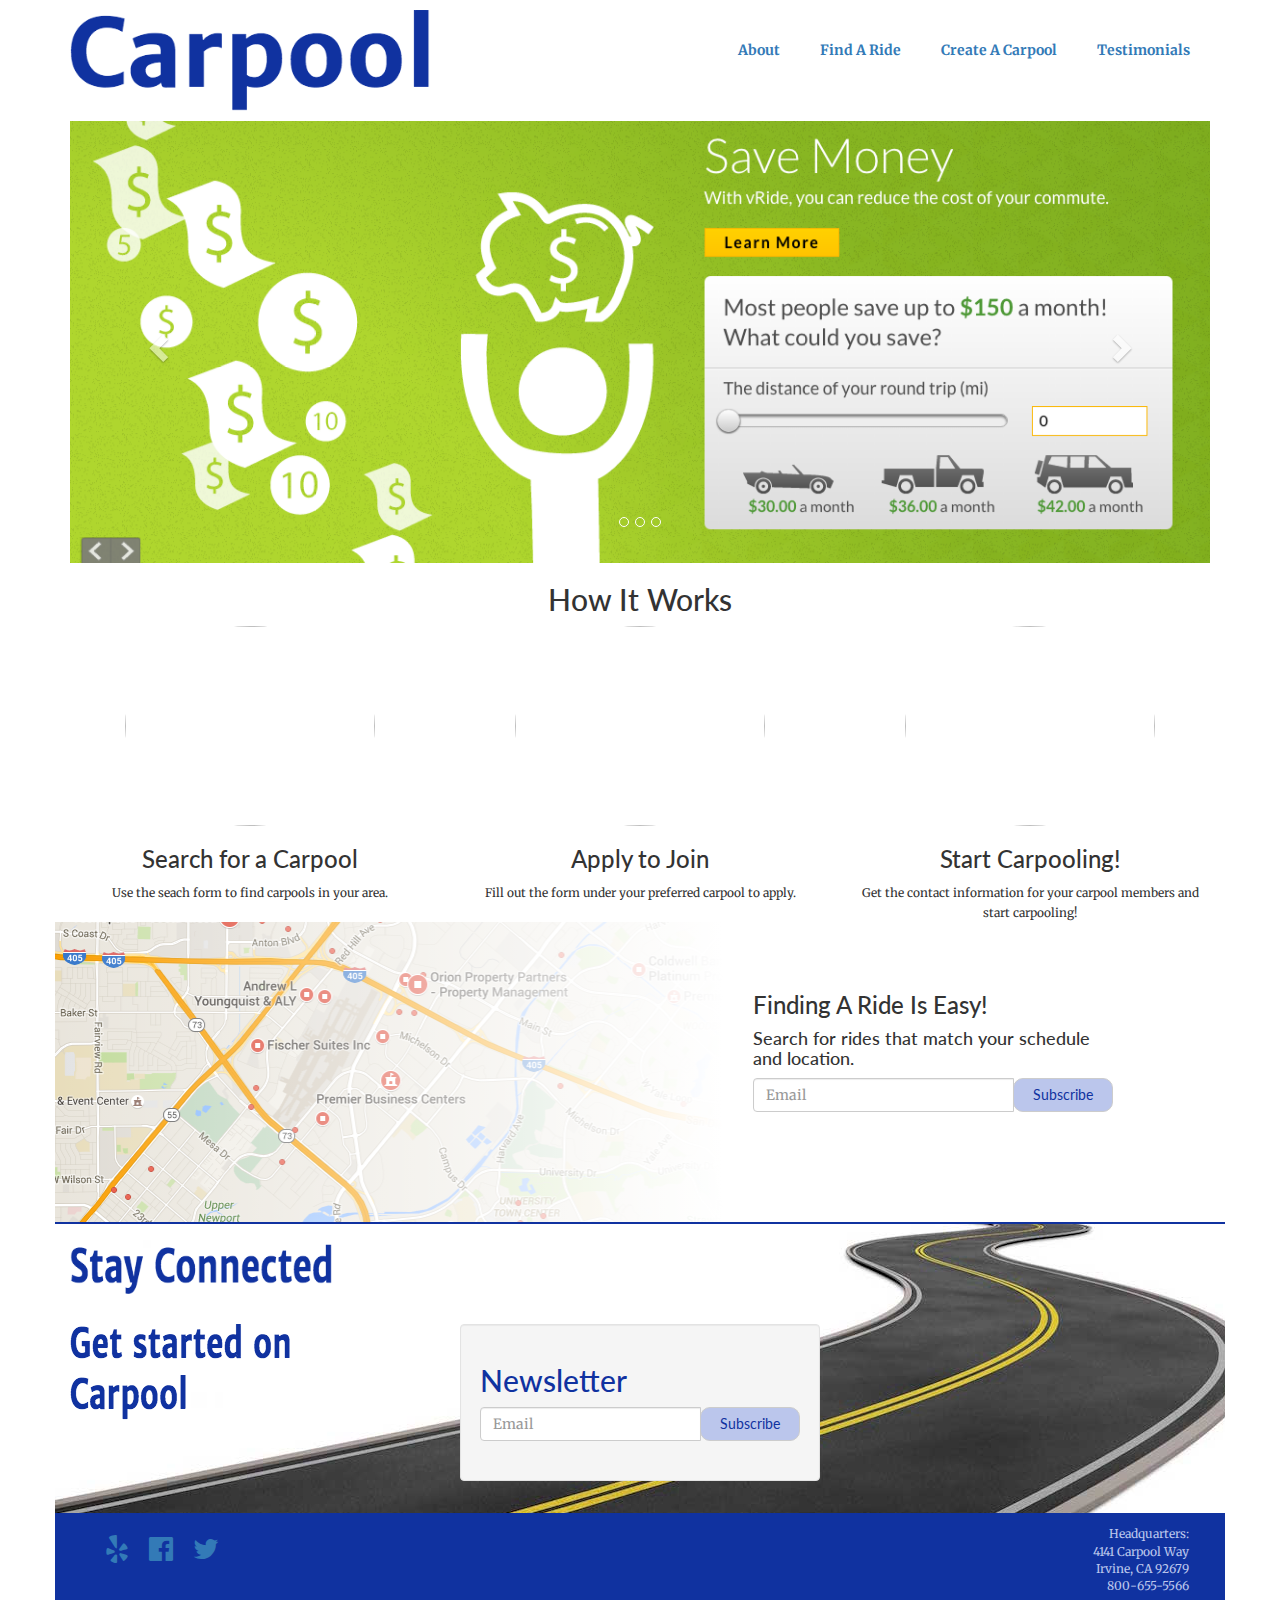
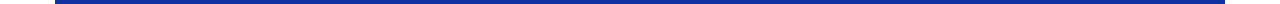
==== commit 7d10aacd: "updating newsletter form, #7" ====
--- a/index.html
+++ b/index.html
@@ -101,8 +101,12 @@
           <div class="form-horizontal" id="search-ride-form">
             <h3> Finding A Ride Is Easy!</h3>
             <h4> Search for rides that match your schedule and location.</h4>
-            <input name="search" placeholder="Where do you work?" id="search-form">
-            <button class="btn btn-primary" type="submit" id="search-ride">Search</button>
+            <div class="input-group">
+            <input type="text" class="form-control" placeholder="Email">
+            <span class="input-group-btn">
+              <button class="btn btn-default" type="button" id="search-ride">Subscribe</button>
+            </span>
+          </div>
           </div>
         </div>
       </div>
@@ -326,10 +330,11 @@
         </div>
       </div>
       <div class="row">
-        <div class="col-md-7 " id="stay-connected">
+        <div class="col-md-3" id="stay-connected">
           <img src="images/get-started.png" class="img-responsive" id="get-started">
         </div>
-        <div class="col-sm-4">
+        <div class="col-sm-4 col-md-offset-1">
+          <div class="well" id="news-well">
           <h3 id="newsletter"> Newsletter</h3>
           <div class="input-group">
             <input type="text" class="form-control" placeholder="Email">
@@ -337,6 +342,7 @@
               <button class="btn btn-default" type="button" id="subscribe-button">Subscribe</button>
             </span>
           </div>
+        </div>
         </div>
       </div>
     </div>
--- a/css/default.css
+++ b/css/default.css
@@ -106,9 +106,7 @@
 }
 #newsletter {
   width: 400px;
-  /*margin-left: 50px;*/
-  color: #BBC6EC;
-  text-align: center;
+  color: #1032A0;
   font-size: 30px;
 }
 .carousel-control.left, 
@@ -211,7 +209,7 @@
   height: 200px;
   width: 250px;
 }
-#map-div, #map-container {
+#map-div {
   padding-left: 0;
 }
 #find-ride {
@@ -236,4 +234,3 @@
 
 
 
-
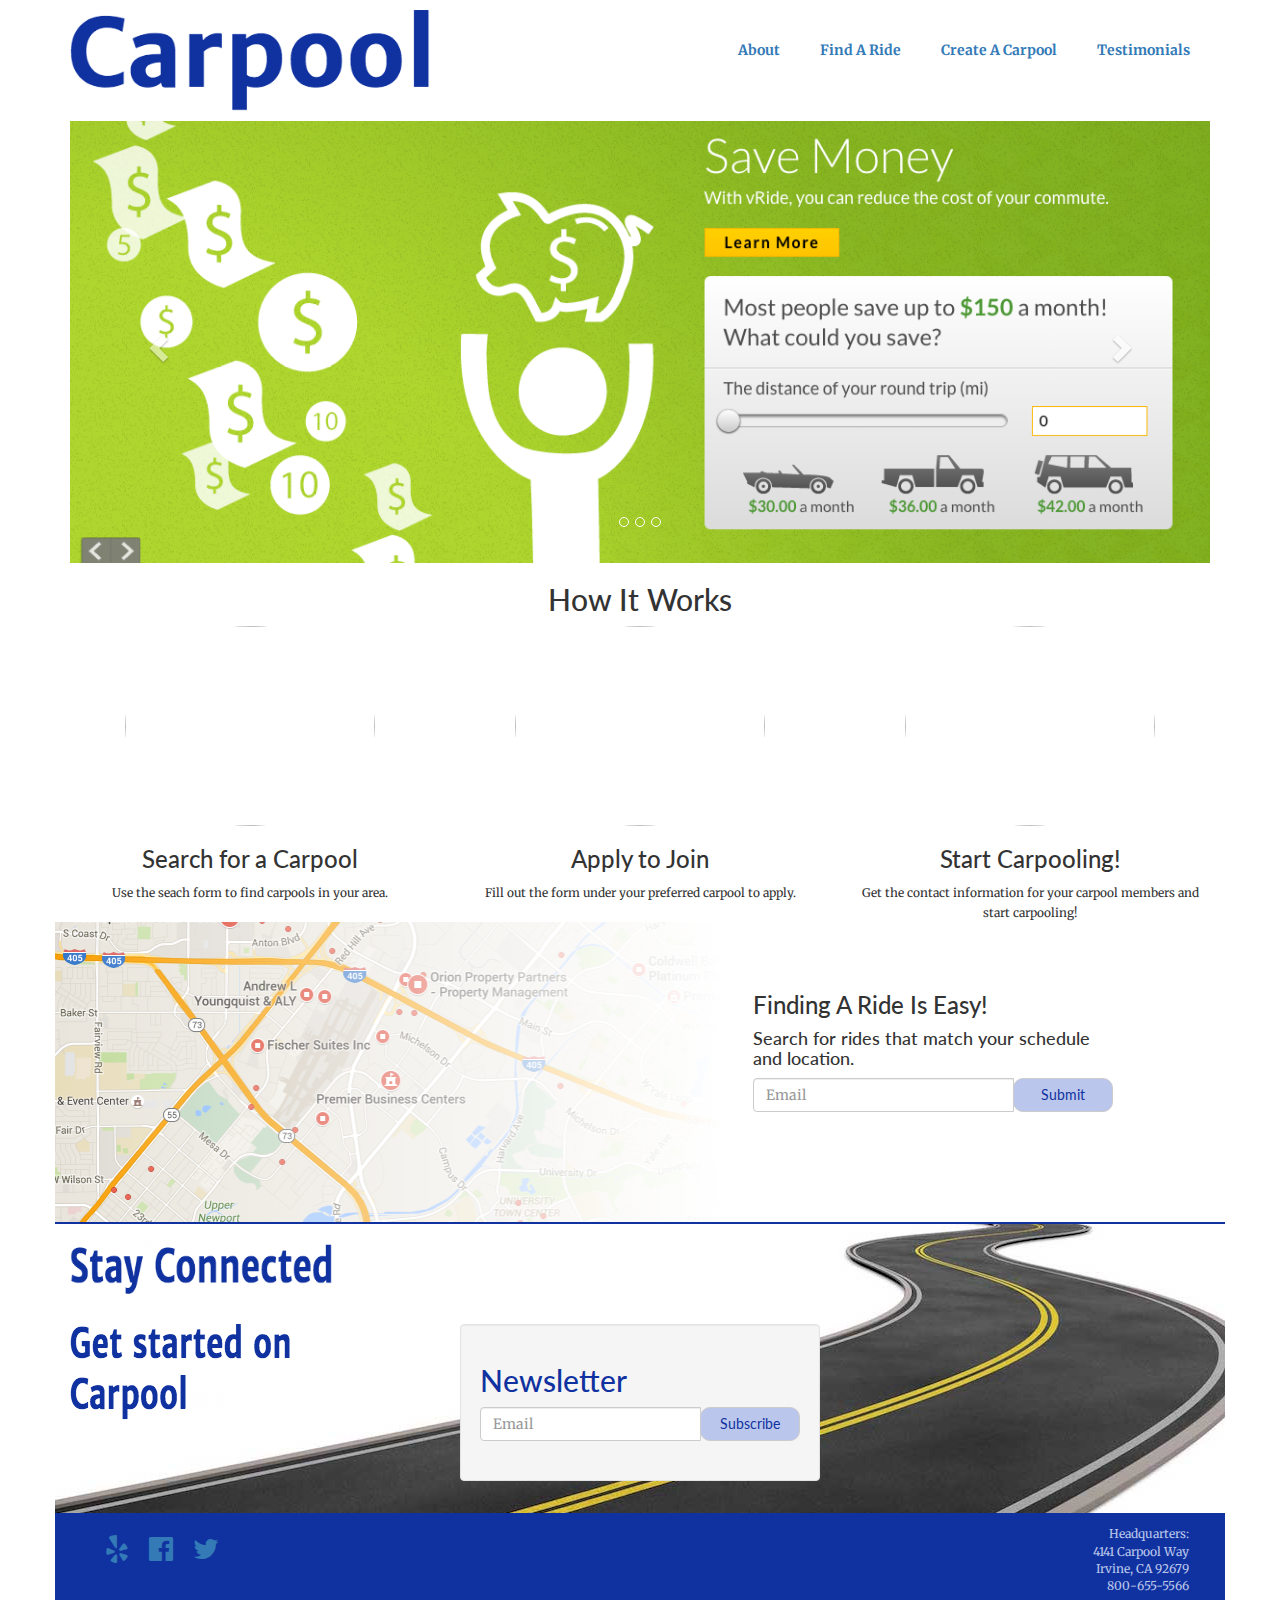
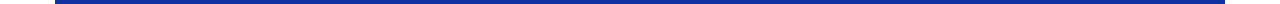
==== commit 962ca4a1: "adding background image and changing font colors to about container, #1" ====
--- a/index.html
+++ b/index.html
@@ -104,7 +104,7 @@
             <div class="input-group">
             <input type="text" class="form-control" placeholder="Email">
             <span class="input-group-btn">
-              <button class="btn btn-default" type="button" id="search-ride">Subscribe</button>
+              <button class="btn btn-default" type="button" id="search-ride">Submit</button>
             </span>
           </div>
           </div>
@@ -202,8 +202,8 @@
     </div>
 
     <div class="hidden" id="about-page">
+      <div class="opacity">
       <div class="container" id="about-container">
-        <div class="opacity">
           <div class="row">
             <div class="col-md-12">
               <h2 id="about"> About Us: Why Carpool</h2>
@@ -239,7 +239,6 @@
               </div>
             </div>
           </div>
-        </div>
         <div class="show">
           <div class="row">
             <div class="col-sm-12">
@@ -248,19 +247,19 @@
               </button>
             </div>
           </div>
+          </div>
         </div>
       </div>
     </div>
 
     <div class="hidden" id="create-hide">
-      <div class="container" id="create-container">
-        <div class="opacity">
-        <div class="row">
-          <div class="col-sm-12">
-            <h2 class="create-header"> Sign up for your new Carpool account</h2>
-          </div>
-        </div>
-        <div class="row">
+        <div class="container" id="create-container">
+          <div class="row">
+            <div class="col-sm-12">
+              <h2 class="create-header"> Sign up for your new Carpool account</h2>
+            </div>
+          </div>
+          <div class="row">
           <div class="col-sm-12" id="create carpool">
             <h3 class="create-header">Create A Carpool</h3>
           </div>
@@ -319,7 +318,6 @@
               </div>
             </form>
           </div>
-        </div>
         </div>
       </div>
 
--- a/css/default.css
+++ b/css/default.css
@@ -9,8 +9,9 @@
   padding-bottom: 10px;
 }
 #about-container {
-  background-image: url(https://image-pd.s3.envato.com/files/10618162/texture_blue.jpg);
   padding-left: 0;
+  border-top: 2px solid #1032A0;
+  border-bottom: 2px solid #1032A0;
 }
 #no-traffic-img {
   float: right;
@@ -221,16 +222,23 @@
 #form-create {
   margin-right: 20px;
 }
-#create-container {
-  position: relative;
-}
-#opacity {
-  position: absolute;
-  background-image: url(http://www.gncdrivingschool.com/images/slide/slide3.jpg);
-  opacity: 0.4;
-}
-
-
-
-
-
+#create-hide {
+  background-image: url(http://41.media.tumblr.com/1597e56373e2f81b0425944f7c0451b6/tumblr_mnj1roYkPw1rkfd5ko9_1280.jpg);
+  width: 1170px;
+  margin-left: 58px;
+}
+.panel-body, #about {
+  color: #1032A0;
+}
+#about-page {
+  background-image: url(http://i.huffpost.com/gen/1313570/images/o-101-FREEWAY-facebook.jpg);
+  width: 1170px;
+  margin-left: 58px;
+}
+.opacity {
+  background-color: rgba(255, 255, 255, 0.5);
+}
+
+
+
+
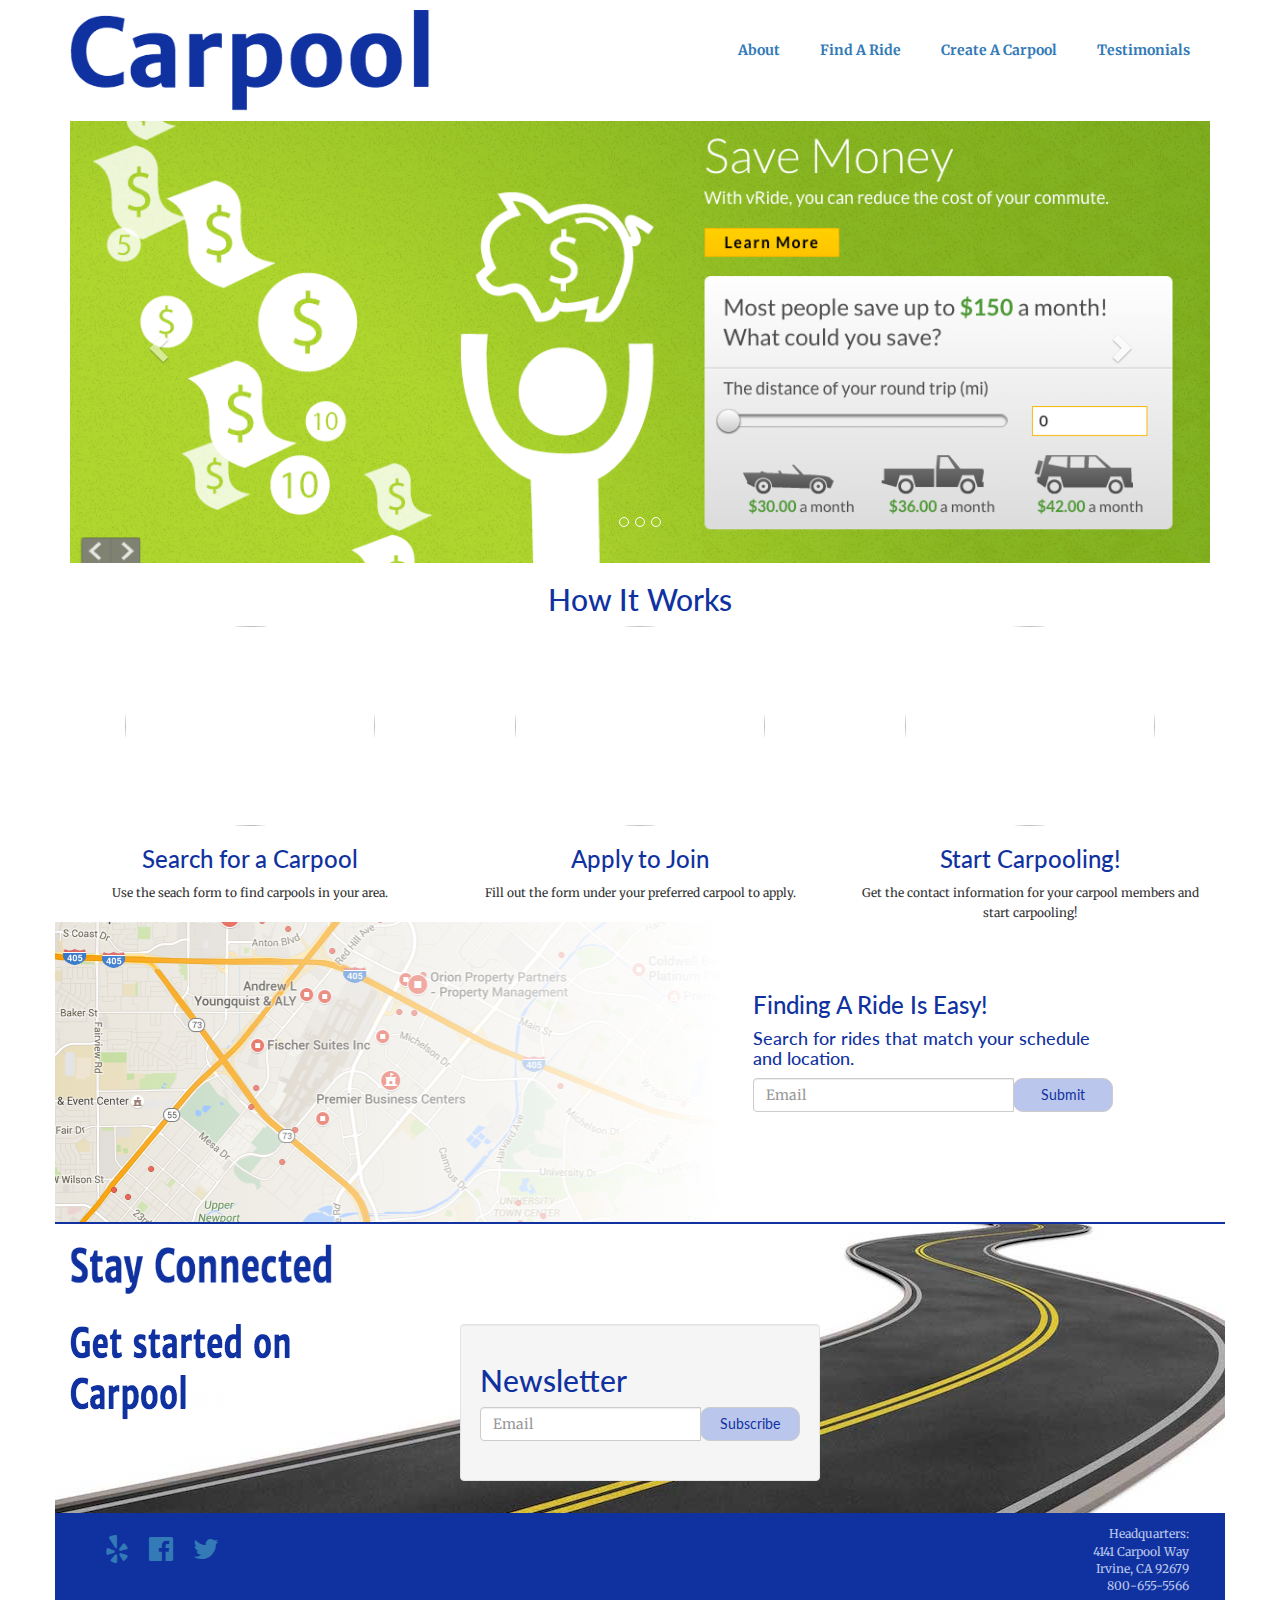
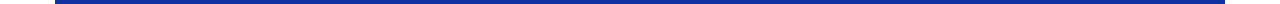
==== commit ec2d28a3: "changing the text in the create a carpool container on button click" ====
--- a/index.html
+++ b/index.html
@@ -113,7 +113,7 @@
     </div>
 
     <div class="hidden" id="find-ride">
-      <div class="container">
+      <div class="container" id="find-ride-border">
         <div class="row">
           <h3 id="near-you"> Carpools Near You</h3>
           <div class="col-md-4 col-md-offset-2">
@@ -201,9 +201,16 @@
       </div>
     </div>
 
-    <div class="hidden" id="about-page">
+<!--
+  <div class="hidden" id="about-page">
       <div class="opacity">
       <div class="container" id="about-container">
+-->
+
+    <div id="about-page" class="hidden">
+      <div class="container" id="about-us">
+        <div class="opacity">
+
           <div class="row">
             <div class="col-md-12">
               <h2 id="about"> About Us: Why Carpool</h2>
@@ -252,8 +259,8 @@
       </div>
     </div>
 
-    <div class="hidden" id="create-hide">
-        <div class="container" id="create-container">
+    <div id="create-hide" class="hidden">
+        <div class="container">
           <div class="row">
             <div class="col-sm-12">
               <h2 class="create-header"> Sign up for your new Carpool account</h2>
@@ -287,7 +294,7 @@
                   </label>
                 </div>
                 <div class="form-group">
-                  <button class="btn btn-primary" type="submit" id="submit">Sign Up</button>
+                  <button class="btn btn-primary" type="button" id="submit">Sign Up</button>
                 </div>
               </fieldset>
             </div>
--- a/css/default.css
+++ b/css/default.css
@@ -1,8 +1,13 @@
 h2, h3, h4, h5, label {
   font-family: 'Lato', serif;
-}
-p, li, ul, span, input, fieldset, form, small {
-  font-family: 'Merriweather', sans-serif;
+  color: #1032A0;
+}
+p, li, ul, span, input, fieldset, small, #news-well {
+  font-family: 'Merriweather', sans-serif;
+}
+form {
+  font-family: 'Merriweather', sans-serif;
+  color: #1032A0;
 }
 #header-container {
   padding-top: 10px;
@@ -197,8 +202,8 @@
 }
 .quote-heading {
   text-align: center;
-  background-color: rgba(81, 116, 233, 0.7);
-  color: #1032A0;
+  background-color: rgba(16, 50, 160, 0.7);
+  color: #BBC6EC;
   padding-top: 10px;
   padding-bottom: 10px;
 }
@@ -222,20 +227,18 @@
 #form-create {
   margin-right: 20px;
 }
-#create-hide {
+#create-hide > .container {
   background-image: url(http://41.media.tumblr.com/1597e56373e2f81b0425944f7c0451b6/tumblr_mnj1roYkPw1rkfd5ko9_1280.jpg);
-  width: 1170px;
-  margin-left: 58px;
 }
 .panel-body, #about {
   color: #1032A0;
 }
-#about-page {
+#about-page > .container {
   background-image: url(http://i.huffpost.com/gen/1313570/images/o-101-FREEWAY-facebook.jpg);
-  width: 1170px;
-  margin-left: 58px;
 }
 .opacity {
+  margin-left: -15px;
+  margin-right: -15px;
   background-color: rgba(255, 255, 255, 0.5);
 }
 
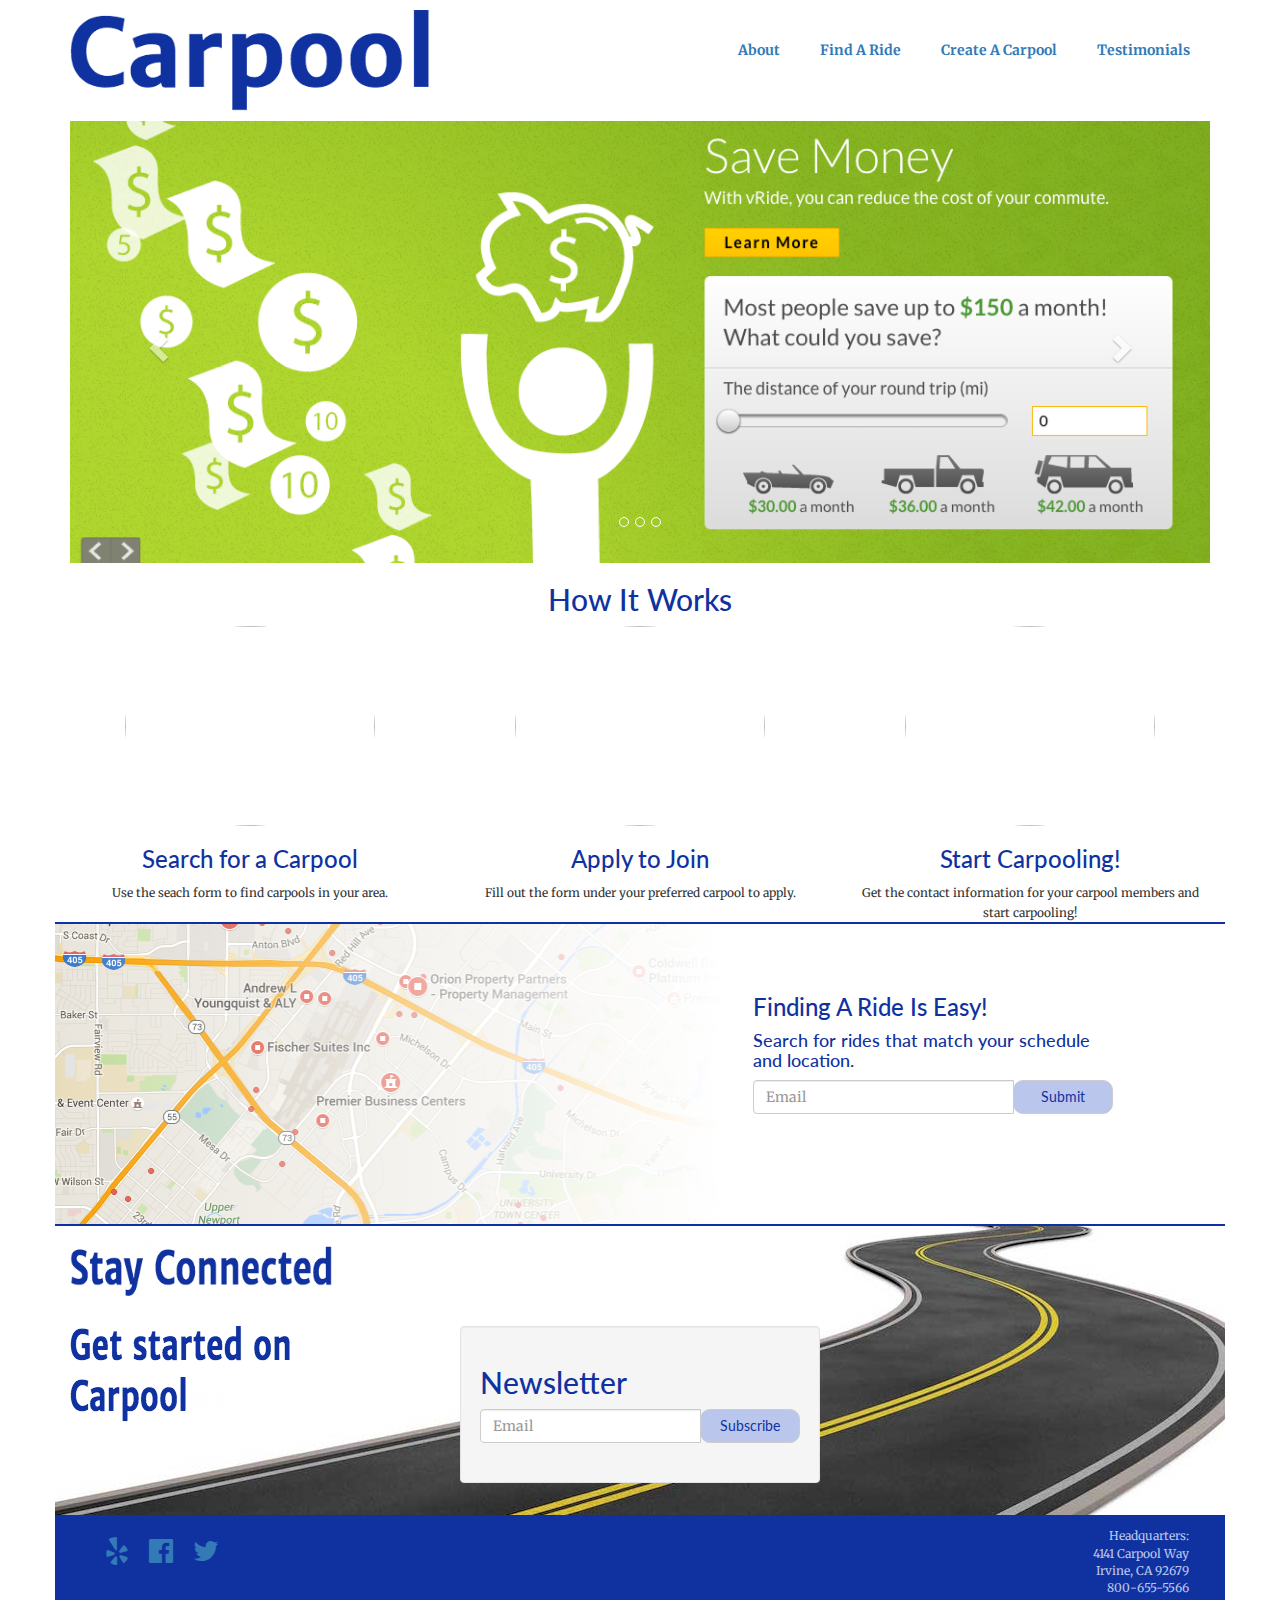
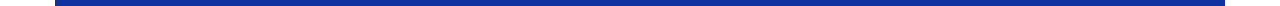
==== commit 6bd1efcd: "changing the text of the container after the button is clicked, #4" ====
--- a/index.html
+++ b/index.html
@@ -260,7 +260,7 @@
     </div>
 
     <div id="create-hide" class="hidden">
-        <div class="container">
+        <div class="container" id="submit-col">
           <div class="row">
             <div class="col-sm-12">
               <h2 class="create-header"> Sign up for your new Carpool account</h2>
@@ -294,7 +294,7 @@
                   </label>
                 </div>
                 <div class="form-group">
-                  <button class="btn btn-primary" type="button" id="submit">Sign Up</button>
+                  <button class="btn btn-primary" type="button" id="create-button">Sign Up</button>
                 </div>
               </fieldset>
             </div>
--- a/css/default.css
+++ b/css/default.css
@@ -18,11 +18,6 @@
   border-top: 2px solid #1032A0;
   border-bottom: 2px solid #1032A0;
 }
-#no-traffic-img {
-  float: right;
-  margin-right: 100px;
-  margin-top: 50px;
-}
 #submit, #newsletter-button, #subscribe-button, #search-ride, #close-about, #close-testimonials{
   font-family: 'Lato', serif;
   background-color: #BBC6EC;
@@ -30,10 +25,6 @@
   border-radius: 10px;
   width: 100px;
   margin-bottom: 20px;
-}
-#sign {
-  margin-top:50px;
-  float: left;
 }
 #background-image {
   background-image: url(../images/map.png);
@@ -45,10 +36,7 @@
   padding: 5px 20px 20px 20px;
   color: #5174E9;
 }
-#find {
-  font-weight: bold;
-}
-#bill-quote, #steve-quote, #jack-quote {
+#bill-quote {
   border-bottom: 2px dotted #5174E9;
   padding: 5px;
 }
@@ -58,18 +46,6 @@
   margin-bottom: 10px;
   margin-right: auto;
   margin-left: auto;
-}
-#steve {
-  height: 150px;
-  margin-bottom: 10px;
-  margin-top: 10px;
-}
-#jack {
-  height: 150px;
-}
-#sky {
-  background-image: url(http://www.mrwallpaper.com/wallpapers/doubled-freeway-at-night-1600x900.jpg);
-  padding: 20px;
 }
 #contact-us {
   background-color: rgba(182, 182, 180, 0.5);
@@ -143,39 +119,12 @@
   float: left;
   padding: 10px;
 }
-#questions-row {
-  height: 350px;
-  width: 100%;
-  background-color: #5174E9;
-  margin: 0;
-}
-#questions-div, #about, .create-header {
+#about, .create-header {
   text-align: center;
 }
 #search-ride-form {
   background-color: white;
   margin-top: 70px;
-}
-#savings {
-  height: 200px;
-  width: 100%;
-  color: #1032A0;
-  margin: 0;
-  background-image: -webkit-gradient(
-  linear,
-  left top,
-  left bottom,
-  color-stop(0, #5175E9),
-  color-stop(1, #BBC6EC)
-);
-}
-#saved {
-  text-align: center;
-  margin-top: 30px;
-}
-#dollars {
-  font-family: 'Merriweather', sans-serif;
-  font-size: 72px;
 }
 #near-you {
   text-align: center;
@@ -241,7 +190,17 @@
   margin-right: -15px;
   background-color: rgba(255, 255, 255, 0.5);
 }
+#map-container, #find-ride-border, #about-us, #submit-col {
+  border-top: 2px solid #1032A0;
+}
+.create-js {
+  height: 300px;
+  width: 100%;
+  text-align: center;
+  padding-top: 125px;
+  font-size: 24px;
+  color: #1032A0;
+}
 
 
 
-
